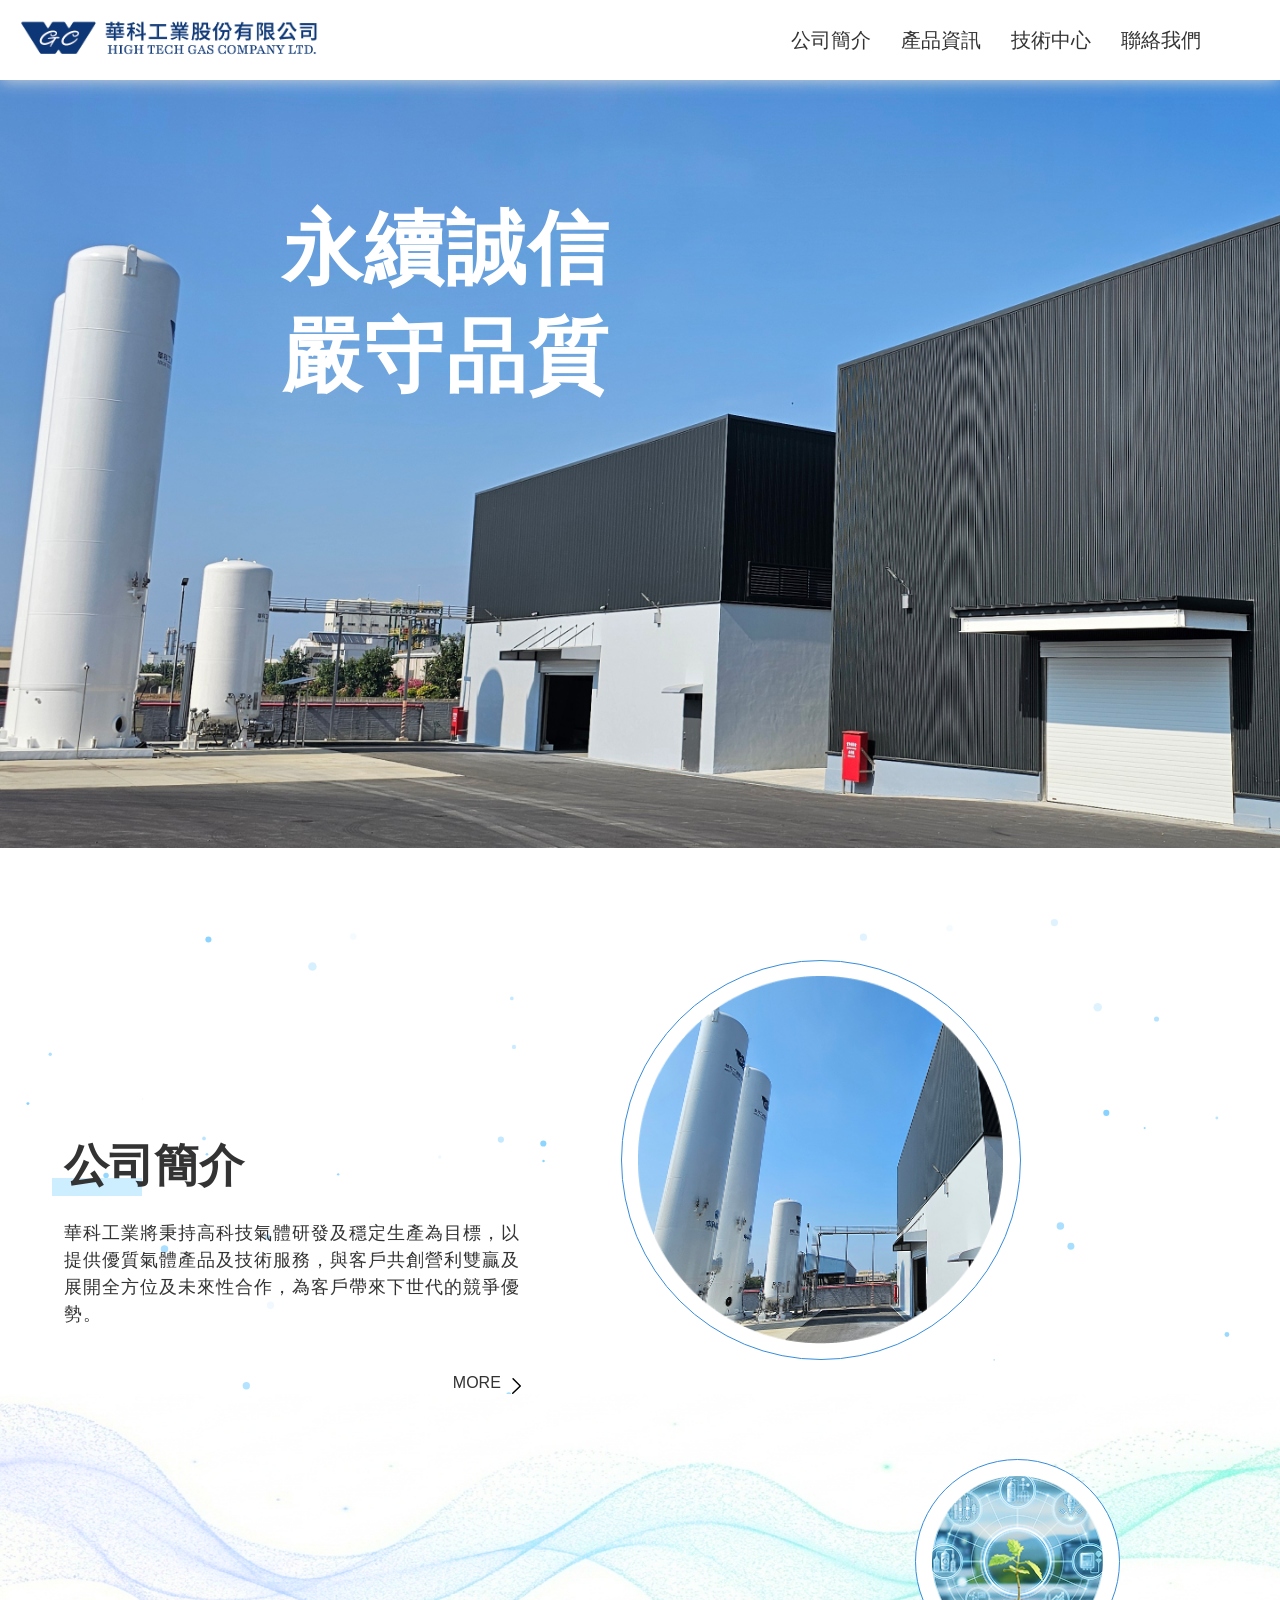
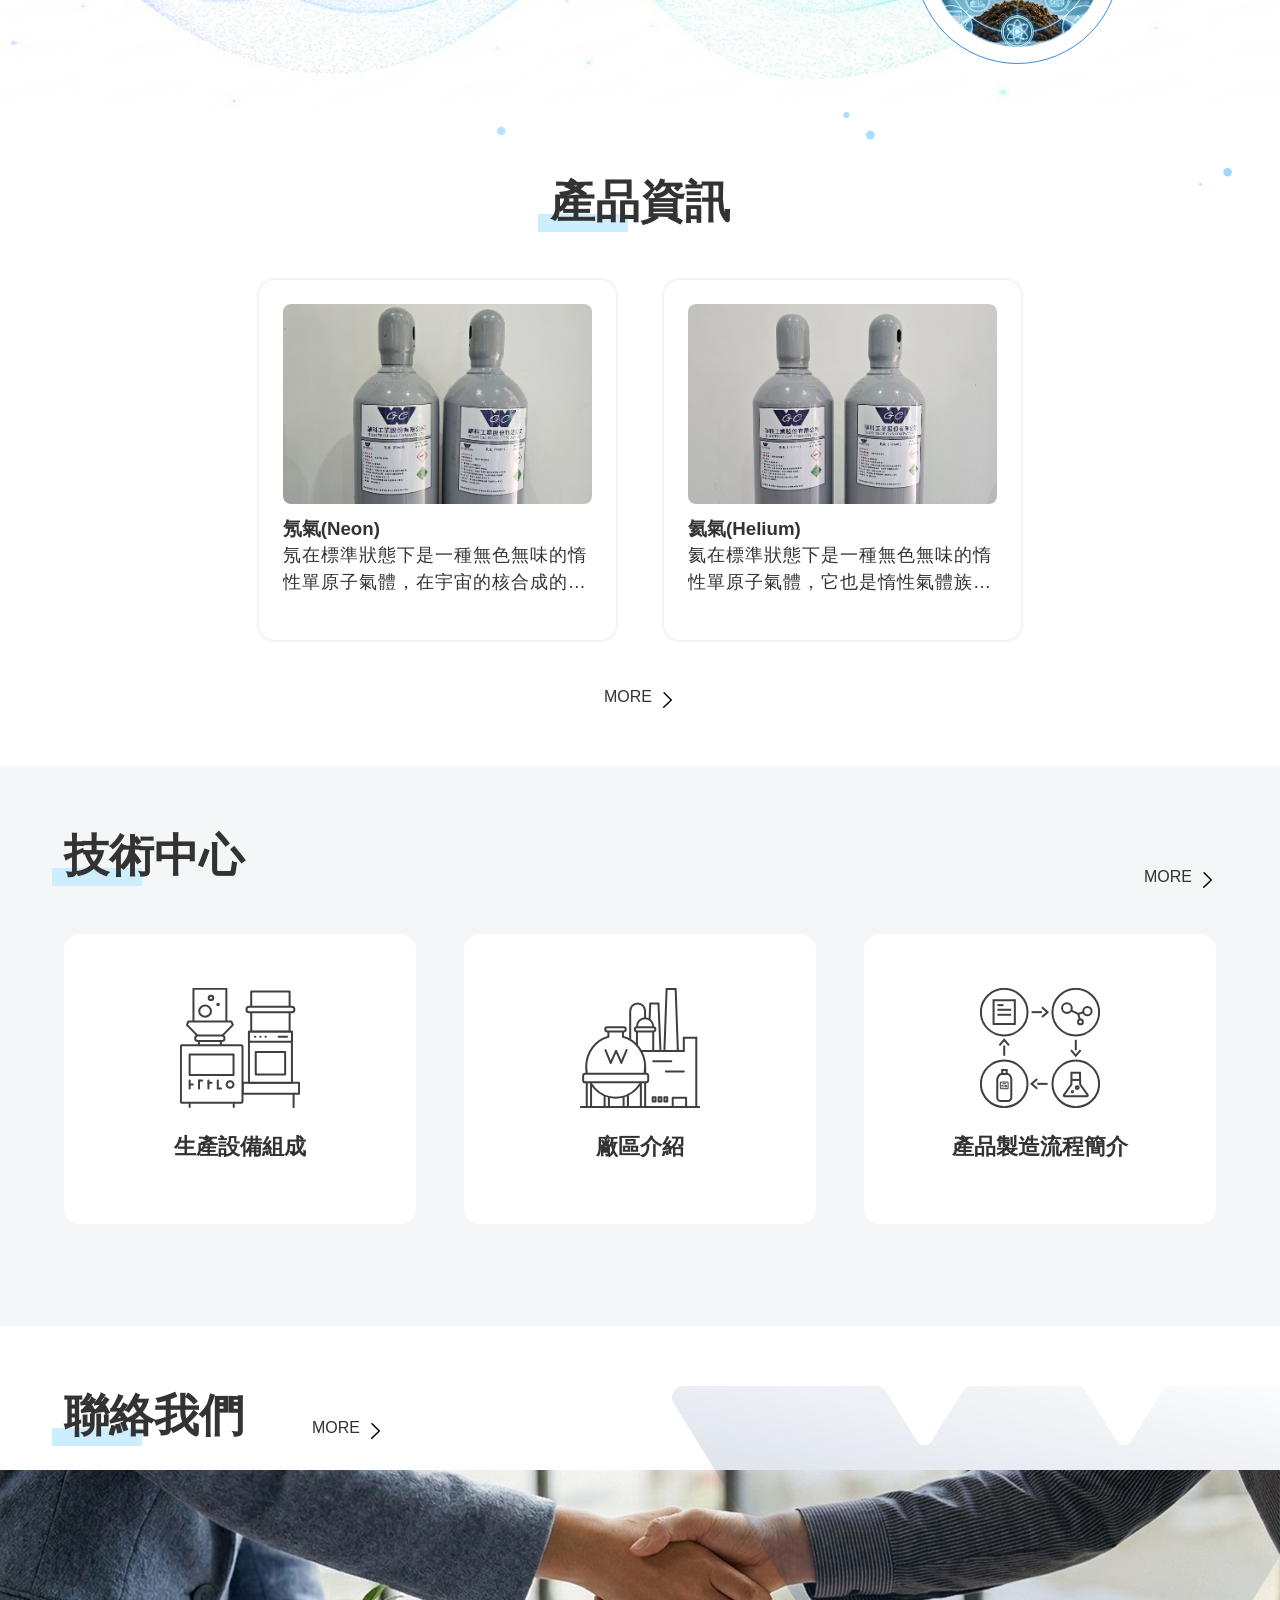
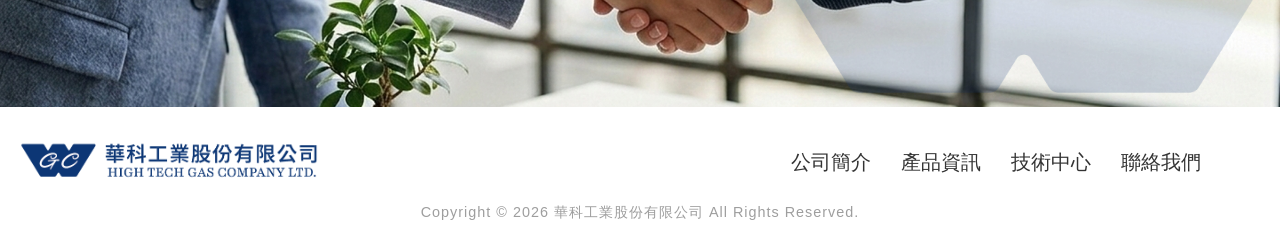
==== index.html @ 75e0f380 "demo first Upload demo first Upload" ====
<!doctype html>
<html lang="en">
  <head>
    <meta charset="UTF-8" />
    <meta name="viewport" content="width=device-width, initial-scale=1.0" />
    <title>華科工業股份有限公司</title>
    <link rel="shortcut icon" href="images/favicon.ico" />
    <link rel="stylesheet" href="css/animate.min.css" />
    <link rel="stylesheet" href="css/style.css" />
    <link rel="stylesheet" href="css/home.css" />
  </head>
  <body>
    <header class="menu">
      <div class="logo">
        <a href="index.html"
          ><img src="images/logo.png" alt="華科工業股份有限公司LOGO"
        /></a>
      </div>
      <div class="menuLinks">
        <div class="mobCol">
          <div class="closeBtn">
            <span></span>
            <span></span>
          </div>
          <ul>
            <li><a href="about/about.html">公司簡介</a></li>
            <li><a href="products/product.html">產品資訊</a></li>
            <li><a href="tech/tech.html">技術中心</a></li>
            <li><a href="contact/contact.html">聯絡我們</a></li>
          </ul>
          <div class="mobLogo">
            <a href="index.html"
              ><img src="images/logo.png" alt="華科工業股份有限公司LOGO"
            /></a>
          </div>
        </div>
      </div>
      <div class="mobmenuBtn">
        <span></span>
        <span></span>
        <span></span>
      </div>
    </header>

    <div class="hero">
      <div class="textWrap">
        <h1
          class="wow animate__animated animate__fadeInUp"
          data-wow-offset="100"
          data-wow-delay="1s"
        >
          永續誠信<br />
          嚴守品質
        </h1>
      </div>
      <div class="imgWrap">
        <img src="images/hero.jpg" alt="首頁華科廠房" />
      </div>
    </div>

    <div class="aboutWrap divRow">
      <div
        class="aboutTxt wow animate__animated animate__fadeInUp"
        data-wow-offset="100"
      >
        <h3 class="titleStyle">公司簡介</h3>
        <p>
          華科工業將秉持高科技氣體研發及穩定生產為目標，以提供優質氣體產品及技術服務，與客戶共創營利雙贏及展開全方位及未來性合作，為客戶帶來下世代的競爭優勢。
        </p>
        <div class="btnWrap">
          <a class="moreBtn" href="about/about.html">MORE</a>
        </div>
      </div>
      <div class="aboutImgs animate__fadeInLeft">
        <div class="imgLeft">
          <img src="images/about1.png" alt="華科公司形象照1" />
        </div>
        <div class="imgRight">
          <img src="images/about2.png" alt="華科公司形象照2" />
        </div>
      </div>
      <div id="canvas-container">
        <canvas id="waveCanvas"></canvas>
      </div>
    </div>

    <div class="proWrap">
      <h3 class="titleStyle">產品資訊</h3>
      <div
        class="proBoxes divRow wow animate__animated animate__fadeInLeft"
        data-wow-offset="100"
      >
        <a href="products/product.html#">
          <div class="proBox">
            <div class="imgBox">
              <img src="images/pro_neon.jpg" alt="氖氣" />
            </div>
            <div class="txtBox">
              <h3>氖氣(Neon)</h3>
              <p>
                氖在標準狀態下是一種無色無味的惰性單原子氣體，在宇宙的核合成的過程中，大量的氖從恆星的氦核作用中產生。
              </p>
            </div>
          </div>
        </a>
        <a href="products/product.html#">
          <div class="proBox">
            <div class="imgBox">
              <img src="images/pro_helium.jpg" alt="氦氣" />
            </div>
            <div class="txtBox">
              <h3>氦氣(Helium)</h3>
              <p>
                氦在標準狀態下是一種無色無味的惰性單原子氣體，它也是惰性氣體族的第一個元素。其單質熔點和沸點為所有元素中最低的。
              </p>
            </div>
          </div>
        </a>
      </div>
      <div class="btnWrap mt-3">
        <a class="moreBtn" href="products/product.html">MORE</a>
      </div>
    </div>

    <div class="techWrap">
      <div class="techTitleWrap">
        <h3 class="titleStyle">技術中心</h3>
        <div class="btnWrap">
          <a class="moreBtn" href="tech/tech.html">MORE</a>
        </div>
      </div>
      <div class="techBoxes divRow">
        <a
          href="tech/tech.html#proEqu"
          class="wow animate__animated animate__fadeInUp"
          data-wow-offset="100"
        >
          <div class="techBox">
            <div class="imgBox">
              <img src="images/techIcon1.svg" alt="生產設備組成" />
            </div>
            <div class="txtBox mt-3">
              <h4 class="iconTitle">生產設備組成</h4>
            </div>
          </div>
        </a>
        <a
          href="tech/tech.html#facIntro"
          class="wow animate__animated animate__fadeInUp"
          data-wow-offset="100"
          data-wow-delay="0.5s"
        >
          <div class="techBox">
            <div class="imgBox">
              <img src="images/techIcon2.svg" alt="廠區介紹" />
            </div>
            <div class="txtBox mt-3">
              <h4 class="iconTitle">廠區介紹</h4>
            </div>
          </div>
        </a>
        <a
          href="tech/tech.html#proMan"
          class="wow animate__animated animate__fadeInUp"
          data-wow-offset="100"
          data-wow-delay="1s"
        >
          <div class="techBox">
            <div class="imgBox">
              <img src="images/techIcon3.svg" alt="產品製造流程簡介" />
            </div>
            <div class="txtBox mt-3">
              <h4 class="iconTitle">產品製造流程簡介</h4>
            </div>
          </div>
        </a>
      </div>
    </div>

    <div class="contactWrap">
      <div class="contactTitleWrap">
        <h3 class="titleStyle">聯絡我們</h3>
        <div class="btnWrap">
          <a class="moreBtn" href="contact/contact.html">MORE</a>
        </div>
      </div>
      <div class="contactBg">
        <img src="images/contactBg.jpg" alt="聯絡我們" />
      </div>
    </div>

    <footer>
      <div class="footerWrap">
        <div class="ftLogo">
          <a href="index.html"
            ><img src="images/logo.png" alt="華科工業股份有限公司LOGO"
          /></a>
        </div>
        <div class="ftLinks">
          <ul>
            <li><a href="about/about.html">公司簡介</a></li>
            <li><a href="products/product.html">產品資訊</a></li>
            <li><a href="tech/tech.html">技術中心</a></li>
            <li><a href="contact/contact.html">聯絡我們</a></li>
          </ul>
        </div>
      </div>
      <div class="copyright">
        <p>Copyright © 2026 華科工業股份有限公司 All Rights Reserved.</p>
      </div>
    </footer>

    <div class="backToTop">
      <a href="#">TOP</a>
    </div>

    <script src="js/wow.min.js"></script>
    <script src="js/jquery.min.js"></script>
    <script src="js/main.js"></script>
    <script>
      const canvas = document.getElementById("waveCanvas");
      const ctx = canvas.getContext("2d");

      let width, height;
      let time = 0;
      let scrollX = 0;
      const particles = [];

      // 初始化尺寸與粒子
      function init() {
        width = canvas.width = window.innerWidth;
        height = canvas.height = window.innerHeight;

        particles.length = 0;
        const particleCount = Math.floor(width / 15);
        for (let i = 0; i < particleCount; i++) {
          particles.push({
            x: Math.random() * width,
            y: Math.random() * height,
            radius: Math.random() * 4.5 + 0.2,
            opacity: Math.random() * 0.2 + 0.3,
            speedY: (Math.random() - 0.5) * 0.15,
            speedX: (Math.random() - 0.5) * 0.15 - 0.5,
            phase: Math.random() * Math.PI * 2,
          });
        }
      }

      window.addEventListener("resize", init);
      init();

      function animate() {
        // 背景保持純白
        ctx.fillStyle = "#ffffff";
        ctx.fillRect(0, 0, width, height);

        // 繪製背景粒子 (微量裝飾)
        particles.forEach((p) => {
          p.x += p.speedX;
          p.y += p.speedY + Math.sin(time * 0.3 + p.phase) * 0.08;

          if (p.x < 0) p.x = width;
          if (p.x > width) p.x = 0;
          if (p.y < 0) p.y = height;
          if (p.y > height) p.y = 0;

          ctx.beginPath();
          ctx.arc(p.x, p.y, p.radius, 0, Math.PI * 2);
          ctx.fillStyle = `rgba(0, 160, 255, ${p.opacity * Math.abs(Math.sin(time * 0.5 + p.phase))})`;
          ctx.fill();
        });

        requestAnimationFrame(animate);
      }

      animate();
    </script>
  </body>
</html>
---- css/style.css ----
* {
  padding: 0;
  margin: 0;
  box-sizing: border-box;
  font-family:
    Microsoft JhengHei,
    "Noto Sans",
    sans-serif;
}

:root {
  --white: #ffffff;
  --mainColor: #103675;
  --mainColor20: rgba(16, 54, 117, 0.2);
  --mainColor30: rgba(16, 54, 117, 0.3);
  --mainColor40: rgba(16, 54, 117, 0.4);
  --mainColor50: rgba(16, 54, 117, 0.5);
  --secondColor: #f4f6f8;
  --thirdColor: #368cdc;
  --activeColor: #368cdc;
  --decorateColor1: #cceeff;
  --decorateColor2: #9bfae6;
  --shadowColor: #dddddd;
  --textColor: #333333;
}

html {
  font-size: 16px;
  color: var(--textColor);
}

a {
  text-decoration: none;
  outline: unset;
  color: var(--textColor);
  word-wrap: break-word;
}

a:hover {
  color: var(--activeColor);
}

img {
  width: 100%;
}

.moreBtn {
  position: relative;
  padding-right: 1.5rem;
}

.moreBtn::after {
  content: "";
  position: absolute;
  top: 0.25rem;
  right: 0;
  width: 1rem;
  height: 1rem;
  background-image: url(../images/rightArrow.svg);
}

.moreBtn:hover {
  color: var(--activeColor);
}

.moreBtn:hover::after {
  background-image: url(../images/rightArrowHover.svg);
}

table {
  border-collapse: collapse;
  border: 0;
  letter-spacing: 1px;
  text-align: center;
  width: 80%;
  margin: 1rem 0;
  font-size: 1.125rem;
}

th,
td {
  padding: 1rem 2rem;
}

thead tr {
  background-color: var(--thirdColor);
  color: var(--white);
}

tbody tr {
  border-bottom: 1px solid var(--activeColor);
}

h2 {
  font-size: 4rem;
}

.titleStyle {
  font-size: 2.815rem;
  position: relative;
  margin-bottom: 1.5rem;
  z-index: 1;
}

.titleStyle::before {
  content: "";
  position: absolute;
  bottom: 0;
  left: -0.75rem;
  width: 90px;
  height: 18px;
  background-color: var(--decorateColor1);
  z-index: -1;
}

.iconTitle {
  font-size: 1.375rem;
  margin-bottom: 0.5rem;
}

p {
  font-size: 1.125rem;
  letter-spacing: 1px;
  line-height: 1.5;
}

.mt-3 {
  margin-top: 1.5rem;
}

.mt-6 {
  margin-top: 3rem;
}

.mb-0 {
  margin-bottom: 0;
}

.divRow {
  display: flex;
  flex-wrap: wrap;
}

.mobScrollTxt {
  display: none;
}

@media screen and (max-width: 876px) {
  table {
    width: 100%;
  }

  .tableMobWrap {
    overflow-x: scroll;
  }
}

@media screen and (max-width: 576px) {
  table {
    width: 480px;
  }

  .mobScrollTxt {
    display: block;
  }

  .mobScrollTxt p {
    font-size: 1rem;
    color: #a0a0a0;
    text-align: center;
  }
}

.menu {
  width: 100vw;
  height: 80px;
  background-color: var(--white);
  display: flex;
  justify-content: space-between;
  align-items: center;
  box-shadow: 0 0 1rem var(--shadowColor);
  padding: 0 3.75rem;
  position: fixed;
  top: 0;
  left: 0;
  z-index: 100;
}

.logo a,
.ftLogo a,
.mobLogo a {
  display: block;
  max-width: 311px;
}

.logo img,
.ftLogo img {
  width: 100%;
}

.menuLinks ul,
.ftLinks ul {
  display: flex;
  list-style: none;
  margin-right: 2rem;
}

.menuLinks ul li,
.ftLinks ul li {
  padding: 10px 15px;
}

.menuLinks ul li a,
.ftLinks ul li a {
  font-size: 1.25rem;
}

.menuLinks ul li a:hover,
.ftLinks ul li a:hover {
  color: var(--activeColor);
}

footer {
  display: flex;
  flex-direction: column;
  justify-content: center;
  align-items: center;
  width: 100vw;
  height: 140px;
}

.footerWrap {
  width: 100vw;
  display: flex;
  justify-content: space-between;
  align-items: center;
  flex-wrap: wrap;
  padding: 0 3.75rem;
}

.copyright p {
  font-size: 0.9rem;
  color: #9e9e9e;
  padding: 0 2rem;
  padding-top: 1rem;
}

.mobLogo,
.closeBtn,
.mobmenuBtn {
  display: none;
}

@media screen and (max-width: 1400px) {
  .menu,
  .footerWrap {
    padding: 0 2rem 0 1rem;
  }
}

@media screen and (max-width: 992px) {
  body.noScroll {
    overflow: hidden;
  }

  .logo a,
  .ftLogo a,
  .mobLogo a {
    max-width: 250px;
  }

  .menuLinks {
    position: fixed;
    top: 0;
    right: 0;
    width: 100vw;
    height: 100vh;
    display: flex;
    justify-content: end;
    background: rgba(255, 255, 255, 0.2);
    backdrop-filter: blur(0px);
    -webkit-backdrop-filter: blur(0px);
    opacity: 0;
    pointer-events: none;
    z-index: 100;
    transition:
      opacity 0.3s ease,
      backdrop-filter 0.3s ease;
  }

  .mobCol {
    width: 55vw;
    max-width: 100%;
    height: 100vh;
    background: var(--white);
    display: flex;
    flex-direction: column;
    justify-content: space-between;
    padding: 5rem 1.5rem 2rem;
    transform: translateX(100%);
    transition: transform 0.5s cubic-bezier(0.16, 1, 0.3, 1);
  }

  .menuLinks.active {
    opacity: 1;
    pointer-events: auto;
    backdrop-filter: blur(10px);
    -webkit-backdrop-filter: blur(10px);
  }

  .menuLinks.active .mobCol {
    transform: translateX(0);
    transition-delay: 0.15s;
  }

  .closeBtn {
    display: block;
    position: absolute;
    top: 2.5rem;
    right: 0.5rem;
    width: 40px;
    height: 40px;
    cursor: pointer;
    transform: translate(-50%, -50%);
  }

  .closeBtn::before,
  .closeBtn::after {
    content: "";
    position: absolute;
    top: 50%;
    left: 0;
    display: block;
    width: 40px;
    height: 2px;
    background-color: var(--textColor);
    transform: rotate(45deg);
    transform-origin: center;
    transition: all 0.1s;
  }

  .closeBtn::after {
    transform: rotate(-45deg);
  }

  .closeBtn:hover::before,
  .closeBtn:hover::after {
    background-color: var(--activeColor);
  }

  .menuLinks ul {
    flex-direction: column;
  }

  .ftLinks ul {
    margin-top: 1rem;
  }

  .menuLinks ul li,
  .ftLinks ul li {
    padding: 0 1rem 1rem;
  }

  .mobLogo {
    display: block;
  }

  .mobmenuBtn {
    display: flex;
    flex-direction: column;
    justify-content: space-between;
    width: 40px;
    height: 24px;
    cursor: pointer;
  }

  .mobmenuBtn span {
    display: block;
    width: 40px;
    height: 2px;
    background-color: var(--textColor);
    transition: all 0.1s;
  }

  .mobmenuBtn:hover span {
    background-color: var(--activeColor);
  }
}

@media screen and (max-width: 876px) {
  footer {
    height: 100%;
    margin: 1rem 0;
  }

  .footerWrap,
  .ftLinks ul {
    flex-direction: column;
    justify-content: flex-start;
    align-items: flex-start;
    margin-bottom: 1rem;
  }
}

/* 手機尺寸 */
@media screen and (max-width: 576px) {
  h1,
  h2,
  h3,
  h4,
  h5,
  .titleStyle {
    font-weight: 500;
  }
  h2 {
    font-size: 2.5rem;
  }

  .titleStyle {
    font-size: 1.75rem;
  }
}

.backToTop {
  width: 60px;
  height: 60px;
  position: fixed;
  bottom: 6rem;
  right: 1rem;
  background-color: var(--mainColor);
  border-radius: 100%;
  z-index: 1000;
  transition: all 0.1s linear;
  display: none;
}

.backToTop a {
  width: 100%;
  height: 100%;
  color: var(--white);
  position: relative;
  display: flex;
  justify-content: center;
  align-items: center;
  padding-top: 1rem;
  transition: all 0.1s linear;
}

.backToTop a::before {
  content: "";
  position: absolute;
  top: 1rem;
  left: 50%;
  width: 1rem;
  height: 10px;
  background-image: url(../images/topArrow.svg);
  background-repeat: no-repeat;
  transform: translateX(-50%);
  transition: all 0.1s linear;
}

.backToTop:hover {
  background-color: var(--decorateColor1);
}

.backToTop:hover a {
  color: var(--activeColor);
}

.backToTop:hover a::before {
  background-image: url(../images/topArrowHover.svg);
  background-repeat: no-repeat;
}

.backToTop.active {
  display: block;
}

.bannerWrap {
  width: 100vw;
  margin-top: 7.5rem;
}

.bannerImg {
  width: 100%;
}

.bannerImg img {
  width: 100%;
  height: auto;
  object-fit: cover;
}

.bannerWrap .textWrap {
  display: flex;
  justify-content: space-between;
  padding: 0 6rem;
}

.bread {
  display: flex;
  height: 0.875rem;
  margin: 0.5rem 0;
}

.bread a {
  display: block;
  padding: 0 1rem;
  position: relative;
  font-size: 0.875rem;
}

.bread a:not(:last-child)::after {
  content: "/";
  position: absolute;
  top: calc(50% + 1px);
  right: -2px;
  font-size: 1rem;
  color: var(--textColor);
  transform: translateY(-50%);
}

.bread a.active {
  color: var(--activeColor);
}

@media screen and (max-width: 991px) {
  .bannerWrap .textWrap {
    padding: 0 2rem;
  }
}

.categories {
  display: flex;
  width: calc(100% - 12rem);
  margin: 1.5rem 6rem;
  list-style: none;
  overflow-x: auto;
  scroll-behavior: smooth;
}

.mobCategoriesWrap {
  position: relative;
}

.categories li {
  flex: 0 0 auto;
  margin: 0 1rem;
  font-size: 1.125rem;
  position: relative;
  transition: all 0.1s linear;
}

.categories li:first-child {
  margin-left: 0;
}

.categories li a {
  display: block;
  color: #9e9e9e;
  width: 100%;
  padding-bottom: 0.5rem;
}

.categories li a::after {
  content: "";
  position: absolute;
  bottom: 0;
  left: 50%;
  width: 0%;
  height: 1px;
  background-color: var(--activeColor);
  transition: all 0.1s linear;
  transform: translateX(-50%);
}

.categories li:hover a {
  color: var(--activeColor);
}

.categories li:hover a::after {
  width: 100%;
}

.categories::-webkit-scrollbar {
  display: none;
}

.tabArrow {
  position: absolute;
  top: 40%;
  transform: translateY(-50%);
  z-index: 10;
  width: 36px;
  height: 36px;
  border: none;
  border-radius: 50%;
  background: var(--mainColor);
  cursor: pointer;
  display: flex;
  align-items: center;
  justify-content: center;
  opacity: 0;
  pointer-events: none;
  transition: 0.3s;
}

.tabArrow.left {
  left: 3vw;
}

.tabArrow.right {
  right: 3vw;
}

.tabArrow img {
  width: 10px;
  height: 30px;
}

.tabArrow.show {
  opacity: 1;
  pointer-events: auto;
}

@media screen and (max-width: 991px) {
  .categories {
    width: calc(100% - 5rem);
    margin: 1.5rem 2.5rem;
  }

  .tabArrow.left {
    left: 1vw;
  }

  .tabArrow.right {
    right: 1vw;
  }
}

.tabLink {
  width: fit-content;
  padding: 0.5rem 1.25rem;
  background-color: var(--white);
  border: 1px solid var(--textColor);
  border-radius: 5px;
  margin: 0 1rem;
  cursor: pointer;
  transition: all 0.1s linear;
  font-size: 1.125rem;
}

.tabLink:first-child {
  margin-left: 0;
}

.tabLink:hover,
.tabLink.selected {
  background-color: var(--decorateColor1);
  border-color: var(--activeColor);
  color: var(--activeColor);
}

.divTable {
  display: none;
}

.divTable.active {
  display: block;
}
---- css/home.css ----
.hero {
  width: 100vw;
  position: relative;
  margin-top: 80px;
}

.hero .textWrap {
  position: absolute;
  top: 15%;
  left: 22%;
}

.hero .textWrap h1 {
  font-size: 5rem;
  /* font-weight: 500; */
  color: var(--white);
  letter-spacing: 2px;
}

.hero .imgWrap {
  width: 100%;
}

.hero .imgWrap img {
  width: 100%;
  height: auto;
  object-fit: cover;
}

.aboutWrap {
  width: 100vw;
  height: 800px;
  background: url(../images/aboutBg.png) bottom no-repeat;
  background-size: contain;
  display: flex;
  justify-content: space-between;
  align-items: center;
  padding: 0 10rem;
  margin: 3.75rem 0;
  position: relative;
}

#canvas-container {
  position: absolute;
  top: 0;
  left: 0;
  width: 100%;
  height: 100%;
  z-index: -1;
}

canvas {
  display: block;
}

.aboutTxt {
  flex: 0 0 40%;
  max-width: 480px;
  height: fit-content;
  display: flex;
  flex-direction: column;
  justify-content: center;
  position: relative;
  margin-bottom: 10rem;
  z-index: 1;
}

.aboutTxt p {
  font-size: 1.125rem;
  line-height: 1.5;
  letter-spacing: 1px;
}

.aboutTxt .btnWrap {
  position: absolute;
  bottom: -4rem;
  right: 0;
}

.aboutImgs {
  position: relative;
  flex: 0 0 60%;
  max-width: 100%;
  height: 100%;
}

.aboutImgs .imgLeft,
.aboutImgs .imgRight {
  width: 400px;
  height: 400px;
  position: absolute;
  border: 1px solid var(--thirdColor);
  background-color: var(--white);
  border-radius: 100%;
  display: flex;
  justify-content: center;
  align-items: center;
  padding: 1rem;
}

.aboutImgs .imgLeft {
  width: 400px;
  height: 400px;
  top: 3rem;
  left: 6rem;
  animation: moveIngLeft 5s ease-in-out infinite alternate;
}

@keyframes moveIngLeft {
  from {
    transform: translateY(0);
  }
  to {
    transform: translateY(-2rem);
  }
}

.aboutImgs .imgRight {
  width: 205px;
  height: 205px;
  bottom: 3rem;
  right: 6rem;
  animation: moveIngRight 3s ease-in-out infinite alternate;
}

@keyframes moveIngRight {
  from {
    transform: translateY(-1.5rem);
  }
  to {
    transform: translateY(0);
  }
}

.proWrap {
  width: 100vw;
  max-width: 1200px;
  display: flex;
  flex-direction: column;
  align-items: center;
  margin: 3.75rem auto;
}

.proBoxes {
  display: flex;
  justify-content: center;
  width: 100%;
  max-width: 1600px;
  margin: 0 auto;
}

.proBoxes a {
  display: flex;
  justify-content: center;
  flex: 0 0 33.3333%;
  margin: 1.5rem;
}

.proBoxes .proBox {
  max-width: 460px;
  height: 360px;
  background-color: var(--white);
  border-radius: 1rem;
  box-shadow: 0 0 0.25rem var(--shadowColor);
  padding: 1.5rem;
  display: flex;
  flex-direction: column;
  justify-content: end;
  position: relative;
  transition: all 0.2s linear;
}

.proBoxes .proBox .imgBox {
  max-width: calc(100% - 3rem);
  height: 200px;
  border-radius: 0.5rem;
  overflow: hidden;
  position: absolute;
  top: 1.5rem;
  left: 1.5rem;
  transition: all 0.2s linear;
}

.proBoxes .proBox .imgBox img {
  width: 100%;
  height: 100%;
  object-fit: cover;
  z-index: 0;
}

.proBoxes .proBox .txtBox {
  max-width: 420px;
  height: calc(100% - 200px);
  padding-top: 0.75rem;
  z-index: 2;
}

.proBoxes .proBox .txtBox p {
  overflow: hidden;
  text-overflow: ellipsis;
  display: -webkit-box;
  -webkit-box-orient: vertical;
  -webkit-line-clamp: 2;
}

.proBoxes a:hover {
  color: var(--textColor);
}

.proBoxes .proBox:hover {
  box-shadow: 0 0.5rem 1rem #cccccc;
}

.proBoxes .proBox:hover .imgBox {
  max-width: 100%;
  height: 100%;
  position: absolute;
  top: 0;
  left: 0;
}

.proBoxes .proBox:hover .imgBox img {
  opacity: 0.2;
}

.techWrap {
  width: 100vw;
  height: 560px;
  padding: 3.75rem 10rem;
  background-color: var(--secondColor);
}

.techTitleWrap {
  display: flex;
  justify-content: space-between;
  align-items: end;
}

.techTitleWrap .titleStyle {
  margin-bottom: 0;
}

.techBoxes {
  max-width: 1200px;
  margin: 3rem auto 0;
  display: flex;
  justify-content: space-between;
}

.techBoxes a {
  display: block;
  width: calc(100% / 3 - 2rem);
  height: 290px;
  background-color: var(--white);
  border-radius: 1rem;
}

.techBoxes .techBox {
  width: 100%;
  height: 100%;
  display: flex;
  flex-direction: column;
  justify-content: center;
  align-items: center;
  border-radius: 1rem;
  transition: all 0.2s linear;
}

.techBoxes .techBox:hover {
  box-shadow: 0 0.5rem 1rem #cccccc;
}

.techBoxes .techBox .imgBox {
  width: 120px;
  height: 120px;
}

.contactWrap {
  width: 100vw;
  margin: 3.75rem 0 0;
  position: relative;
  overflow: hidden;
}

.contactWrap::after {
  content: "";
  position: absolute;
  bottom: 0;
  right: -6rem;
  max-width: 55vw;
  width: 100%;
  height: 100%;
  background: url(../images/contaceW.png) no-repeat;
  background-size: contain;
  z-index: 1;
  opacity: 0.2;
}

.contactTitleWrap {
  display: flex;
  max-width: 320px;
  margin-left: 10rem;
  justify-content: space-between;
  align-items: center;
  position: relative;
  z-index: 2;
}

.contactBg {
  width: 100vw;
  height: auto;
}

.contactBg img {
  width: 100%;
  height: auto;
  object-fit: cover;
}

@media screen and (max-width: 1400px) {
  .aboutWrap,
  .proWrap,
  .techWrap {
    padding-left: 4rem;
    padding-right: 4rem;
  }

  .contactTitleWrap {
    margin-left: 4rem;
  }
}

@media screen and (max-width: 1200px) {
  .hero .textWrap {
    top: 10%;
    left: 17%;
  }

  .hero .textWrap h1 {
    font-size: 4rem;
  }

  .aboutWrap {
    align-items: flex-start;
    height: 600px;
  }

  .aboutTxt,
  .aboutImgs {
    flex: 0 0 100%;
    max-width: 100%;
  }

  .aboutTxt {
    margin-bottom: 0;
  }

  .aboutImgs {
    height: fit-content;
  }

  .aboutImgs .imgLeft {
    width: 300px;
    height: 300px;
    top: -12rem;
  }

  .aboutImgs .imgRight {
    width: 180px;
    height: 180px;
    bottom: -14rem;
    padding: 0.85rem;
  }

  .proBoxes a {
    flex: 0 0 40%;
  }

  .techWrap {
    height: auto;
  }

  .contactWrap::after {
    right: -8rem;
    max-width: 61vw;
  }
}

@media screen and (max-width: 991px) {
  .aboutImgs .imgLeft {
    left: 0;
  }

  .aboutImgs .imgRight {
    right: 0;
  }
  .contactWrap::after {
    max-width: 68vw;
  }
}

@media screen and (max-width: 768px) {
  .aboutImgs .imgLeft {
    width: 260px;
    height: 260px;
    top: -10rem;
    padding: 0.75rem;
  }
  .aboutImgs .imgRight {
    width: 160px;
    height: 160px;
    bottom: -14rem;
    padding: 0.5rem;
  }

  .proBoxes a {
    flex: 0 0 100%;
  }

  .techBoxes a {
    width: 100%;
    max-width: 340px;
    margin: 0 auto 3rem;
  }

  .techBoxes a:last-child {
    margin-bottom: 0;
  }

  .contactWrap::after {
    max-width: 75vw;
  }
}

@media screen and (max-width: 576px) {
  .hero .textWrap h1 {
    font-size: 2.75rem;
  }
  .aboutWrap,
  .proWrap,
  .techWrap {
    padding-left: 2rem;
    padding-right: 2rem;
  }

  .aboutImgs .imgLeft {
    width: 230px;
    height: 230px;
  }

  .contactTitleWrap {
    margin-left: 2rem;
  }

  .contactWrap::after {
    max-width: 80vw;
  }
}
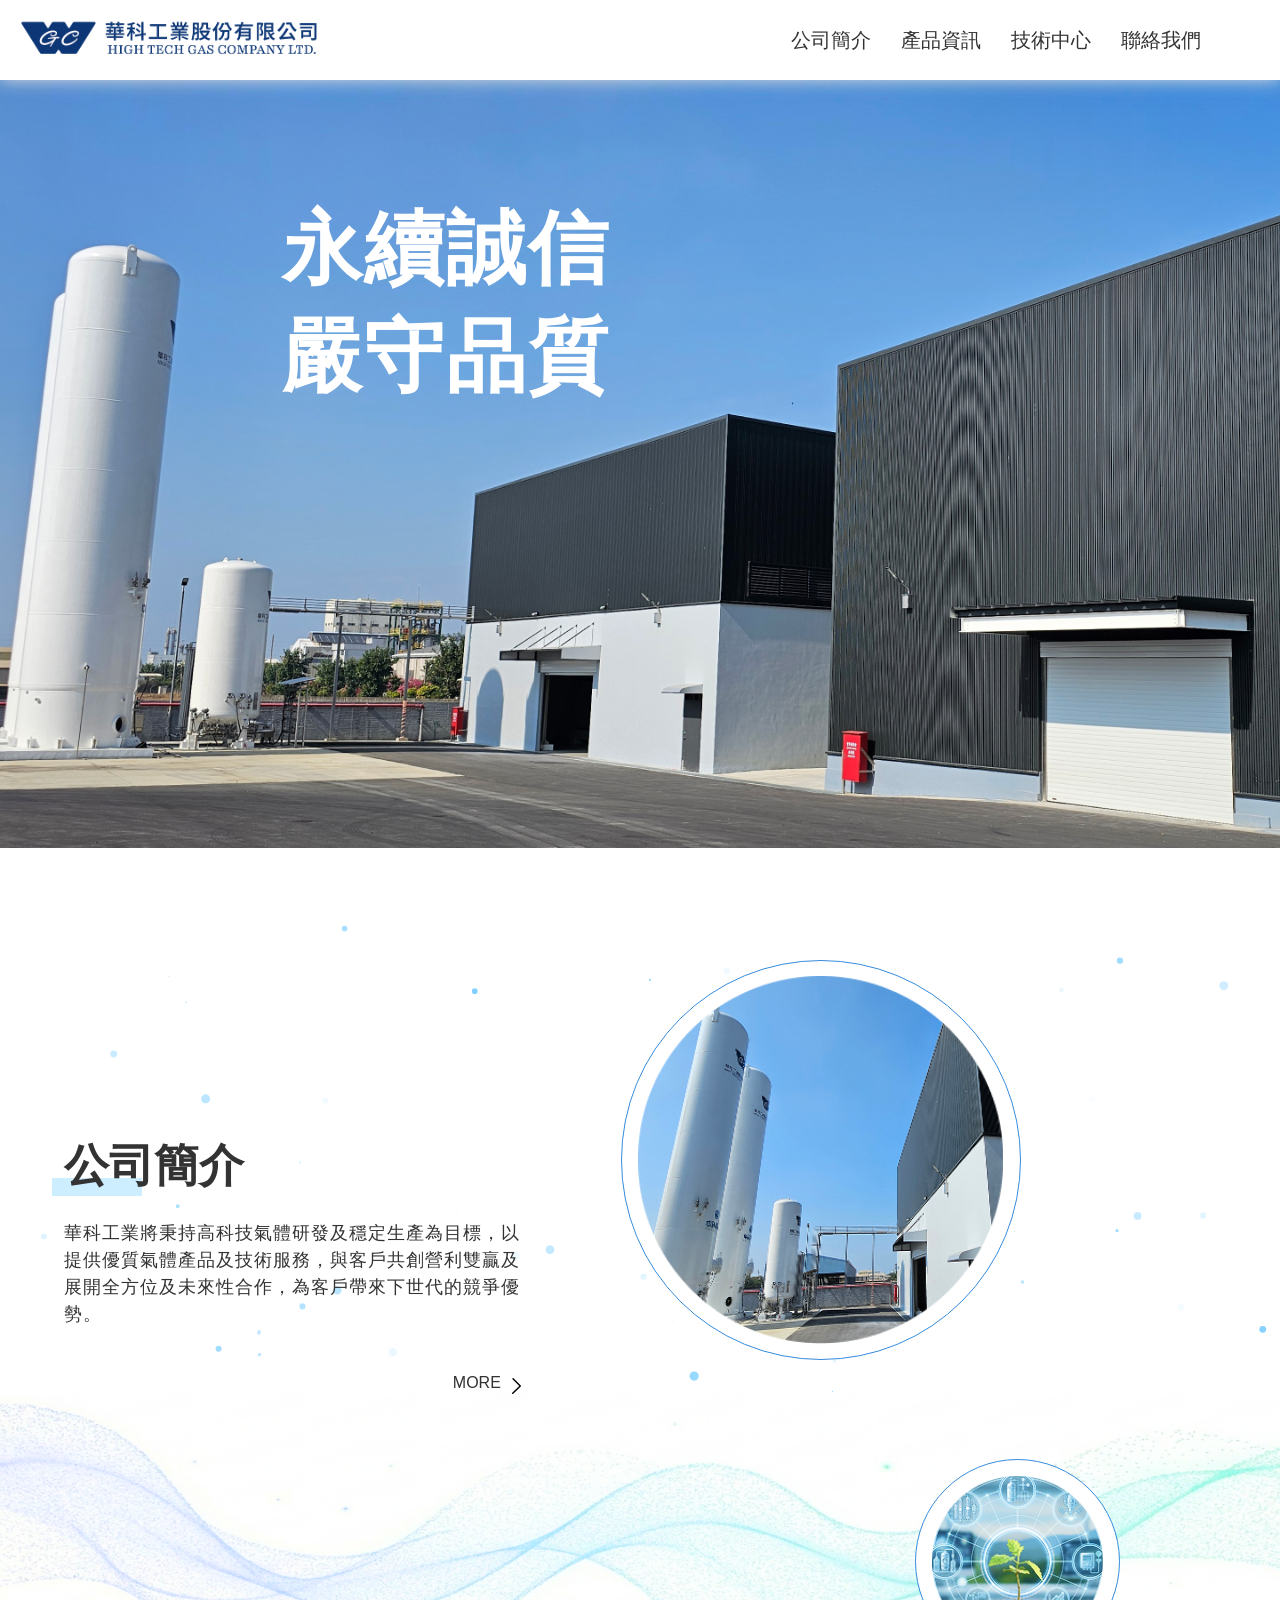
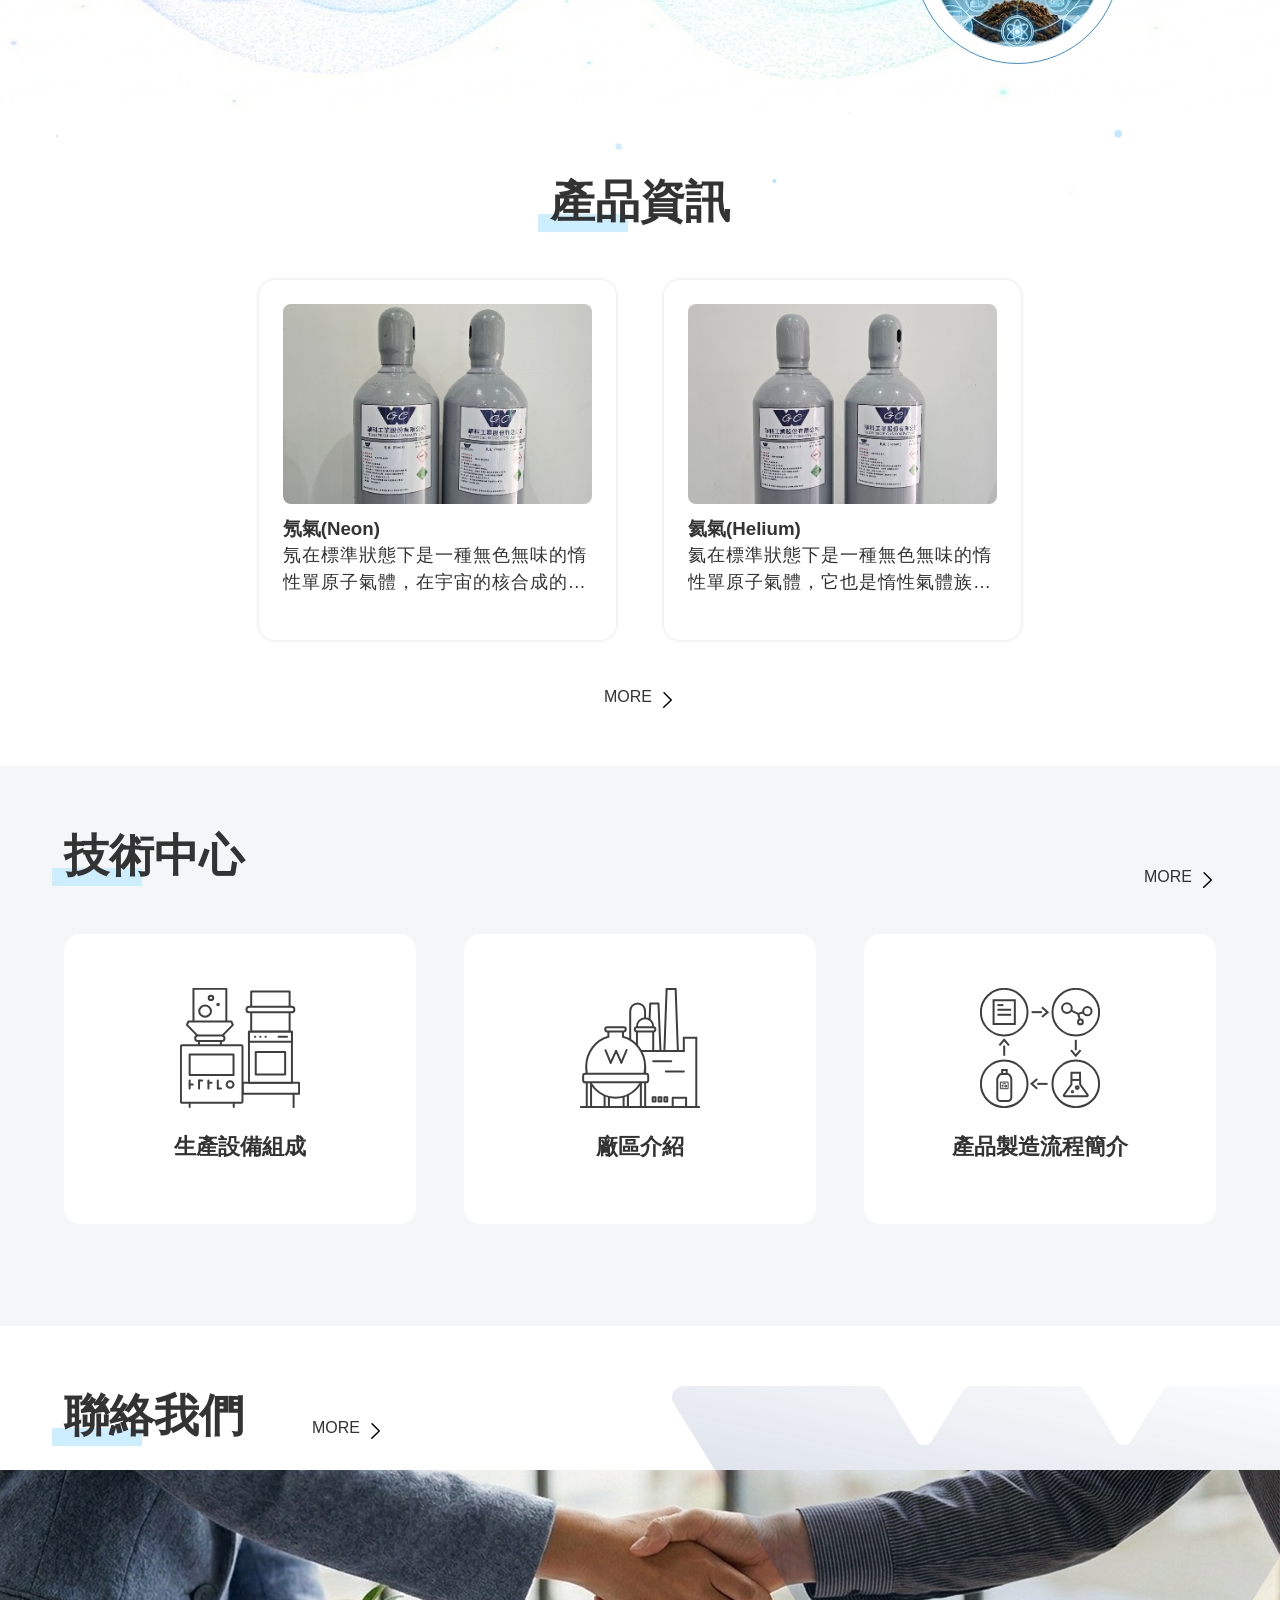
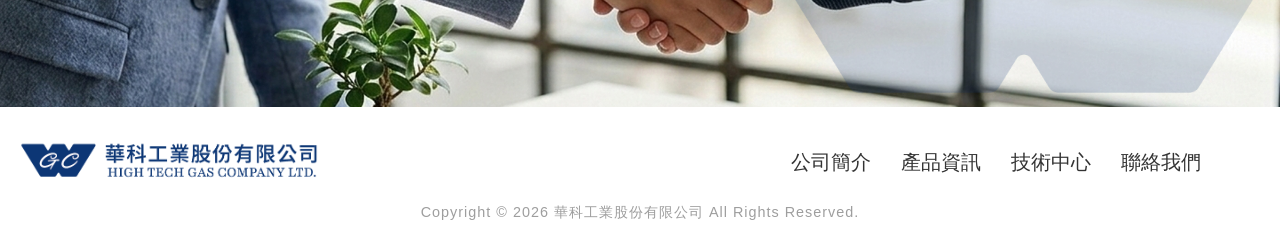
==== commit 679ee603: "final 客戶確認版" ====
--- a/index.html
+++ b/index.html
@@ -3,6 +3,8 @@
   <head>
     <meta charset="UTF-8" />
     <meta name="viewport" content="width=device-width, initial-scale=1.0" />
+    <meta name="description" content=" 華科工業將秉持高科技氣體研發及穩定生產為目標，以提供優質氣體產品及技術服務，與客戶共創營利雙贏及展開全方位及未來性合作，為客戶帶來下世代的競爭優勢。" />
+    <meta name="keywords" content=華科工業" />
     <title>華科工業股份有限公司</title>
     <link rel="shortcut icon" href="images/favicon.ico" />
     <link rel="stylesheet" href="css/animate.min.css" />
@@ -226,7 +228,6 @@
       let scrollX = 0;
       const particles = [];
 
-      // 初始化尺寸與粒子
       function init() {
         width = canvas.width = window.innerWidth;
         height = canvas.height = window.innerHeight;
@@ -250,11 +251,9 @@
       init();
 
       function animate() {
-        // 背景保持純白
         ctx.fillStyle = "#ffffff";
         ctx.fillRect(0, 0, width, height);
 
-        // 繪製背景粒子 (微量裝飾)
         particles.forEach((p) => {
           p.x += p.speedX;
           p.y += p.speedY + Math.sin(time * 0.3 + p.phase) * 0.08;
--- a/css/style.css
+++ b/css/style.css
@@ -398,11 +398,9 @@
     flex-direction: column;
     justify-content: flex-start;
     align-items: flex-start;
-    margin-bottom: 1rem;
-  }
-}
-
-/* 手機尺寸 */
+  }
+}
+
 @media screen and (max-width: 576px) {
   h1,
   h2,
@@ -530,6 +528,22 @@
   }
 }
 
+@media screen and (max-width: 375px) {
+  .bannerWrap {
+    margin-top: 6rem;
+  }
+
+  .bannerWrap .textWrap {
+    flex-direction: column-reverse;
+  }
+
+  .bannerWrap .textWrap .bread {
+    margin-bottom: 1rem;
+    flex-wrap: wrap;
+    height: fit-content;
+  }
+}
+
 .categories {
   display: flex;
   width: calc(100% - 12rem);
--- a/css/home.css
+++ b/css/home.css
@@ -12,7 +12,6 @@
 
 .hero .textWrap h1 {
   font-size: 5rem;
-  /* font-weight: 500; */
   color: var(--white);
   letter-spacing: 2px;
 }
